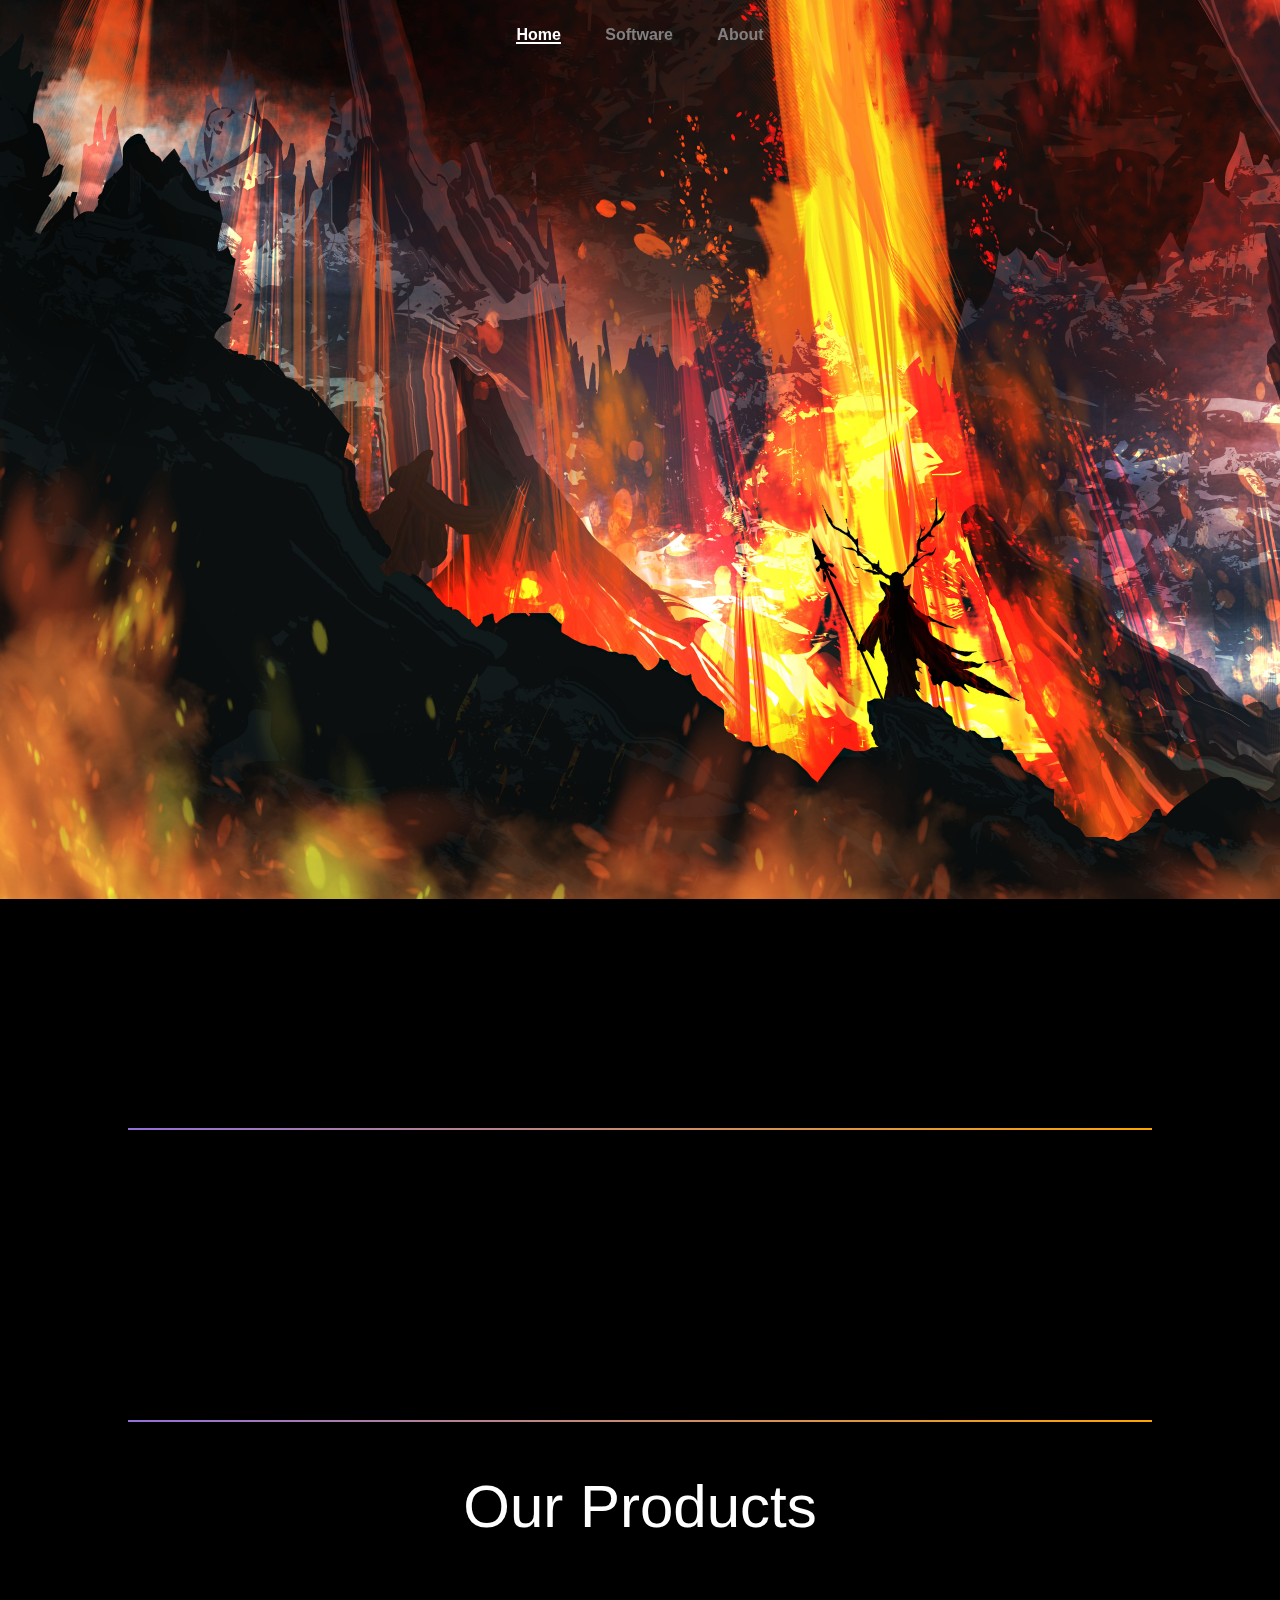
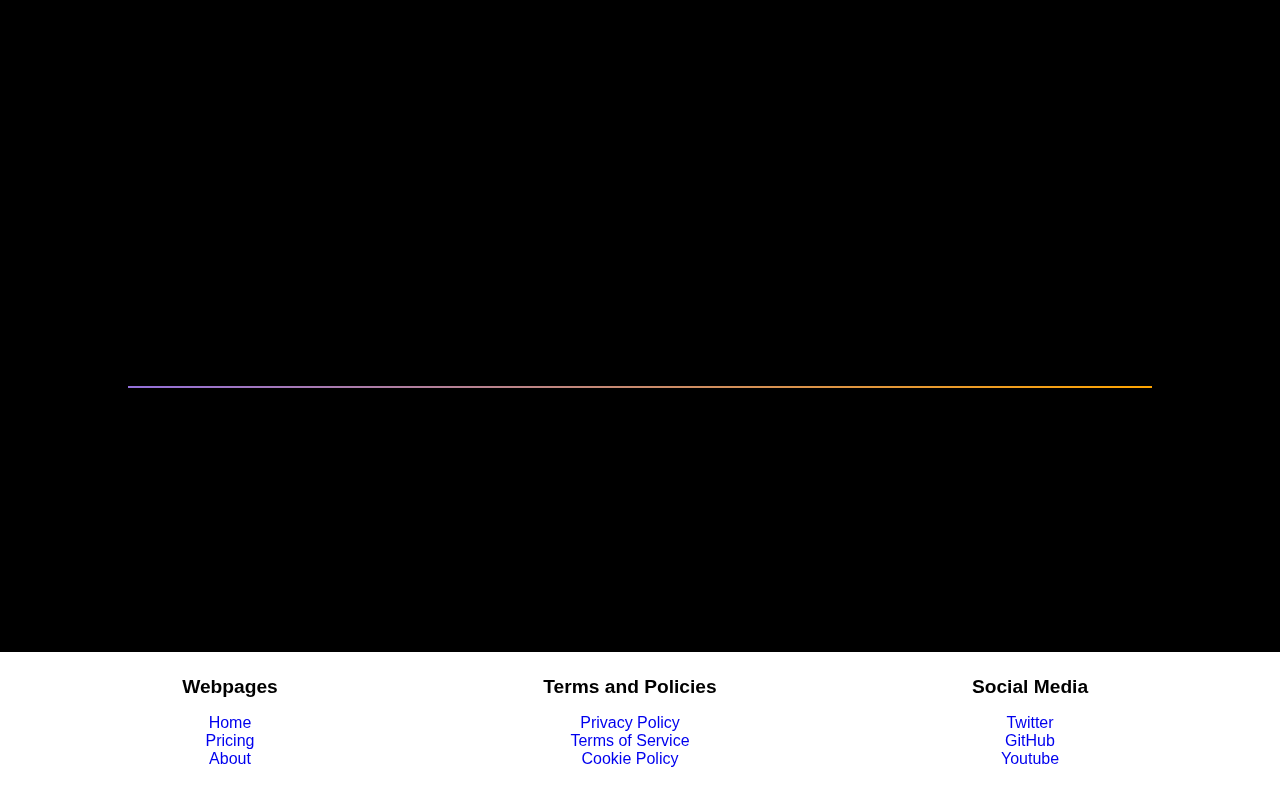
==== index.html @ 4488968f "Add files via upload" ====
<!DOCTYPE html>
<html lang="en">
<head>
    <meta charset="UTF-8">
    <meta name="viewport" content="width=device-width, initial-scale=1.0">
    <title>Name Here</title>
    <link rel="icon" href="">
    <link rel="stylesheet" href="globalStyles.css">
    <style>

        .title{
            color: white;
            font-size: 60px;
            text-align: center;
            margin: 25px;
        }
        .bodyText{
            color: white;
            font-size: 20px;
            text-align: center;
            margin: 25px;
            display: block;

        }
        .bodyTextUnderlined{
            color: white;
            font-size: 20px;
            text-align: center;
            margin: 25px;
            display: block;
            text-decoration: underline;
        }
        .uiSeperator{
            margin-top: 100px;
            margin-bottom: 50px;
            height: 2px;
            width: 80%;
            background: linear-gradient(to left, orange, mediumpurple);;
            margin-left: 10%;
            margin-right: 10%;
        }
        a {
        text-decoration: none;
        }
        .container {
            display: flex;
            justify-content: center;
            align-items: center;
            height: 100vh;
            overflow: hidden;
            margin-top: -71px;
            z-index: -1;
            position: relative;
        }

        .square {
            background-size: cover;
            background-image: url("./fire.jpg");
            margin: auto;
            width: 100%;
            height: 100vh;
            overflow: hidden;
        }
        .squareFrame{
            height: 100%;
            width: 100%;
        }

        .fade-in-text {
            opacity: 0;
            transition: opacity 2s;

        }

        /* Style when the text should fade in */
        .fade-in {
            opacity: 1;
        }

        
        .fade-in-text-fromleft{
            opacity: 0;
            transition: opacity 3s;
            transform: translateX(100%);
            filter: blur(5px);

        }

        @media screen and (max-width: 767px) {
            .fade-in-text-fromleft {
                transform: translateX(0%);

            }
        }




        /* Style when the text should fade in */
        .fade-in-fromleft{
            opacity: 1;
            filter: blur(0px);
            transform: translateX(0%);
            transition: 1s;
        }

        .fade-in-text-fromright{
            opacity: 0;
            transition: opacity 3s;
            transform: translateX(-100%);
            filter: blur(5px);

        }

        /* Style when the text should fade in */
        .fade-in-fromright{
            opacity: 1;
            filter: blur(0px);
            transform: translateX(0%);
            transition: 1s;
        }

        .card-container {
            display: flex;
            justify-content: center;
            align-items: center;
            /* flex-wrap: wrap; /* This allows items to wrap to the next row */
            margin-bottom: 20px;
        }
        

        .card {
            width: 200px;
            height: 200px;
            margin: 10px -60px; /* Add margin to create spacing between stacked items */
            background-size: contain;
            transform-origin: center;
            transition:  0.5s ;
            box-shadow: 5px 20px 20px rgba(0, 0, 0, 0.5); /* Box shadow for the card */
            transition-duration: 0.5s;
            transform: perspective(800px) rotateY(50deg); /* Initial fold */
            padding: 20px;
            border: 2px solid transparent; /* Make the border transparent */
            border-image: linear-gradient(to top right, purple, aquamarine); /* Define the gradient for the border */
            border-image-slice: 1; /* Slice the border image evenly */
        }

        .card:hover {
            transform: rotateY(0deg); /* Flat when hovered */
            box-shadow: 2.5px 10px 10px rgba(0, 0, 0, 0.5);   
            margin: 10px 30px;     
        }

        @media screen and (max-width: 767px) {
            .card {
                width: 100px;
                height: 100px; /* Change width and height for mobile */
            }
        }

        .card-with-text{
            width: 500px;
            height: 200px;
            background-color: rgb(26, 26, 26);
            border: 1px solid white;
            margin: 0px 40px; /* Add margin to create spacing between stacked items */
            transform-origin: center;
            transition:  0.5s ;
            box-shadow: 5px 20px 20px rgba(0, 0, 0, 0.5); /* Box shadow for the card */
            transition-duration: 0.5s;
            border-radius: 20px;
            padding: 20px;
            font-size: 20px;
        }

        .compareContainer{
            display: flex;
            justify-content: center;
            margin-bottom: 40px;
        }
        .insidecomparecontainer{
            margin: 60px 20px;
            text-align: center;
        }
        .websiteexamples{
            height: 384px;
            width: 512px;
            margin: 20px;
        }
        #cards2 {
        width: 100%;
        display: flex;
        justify-content: space-evenly;
        margin-bottom: 100px;
        padding: 0px;
        }

        .card2 {
        border: 1px solid white;
        border-radius: 40px;
        display: block;
        background-position: center;
        position: relative;
        cursor: pointer;
        outline: none;
        transition: scale 100ms;
        }

        .card2:hover + .body {
            background-color: white;
        }
        
        .card2 .card-front-image {
        position: relative;
        z-index: 2;
        }

        .card2 .card-image {
        background-size: contain;
        display: block;
        width: clamp(300px, 20vw, 500px);
        aspect-ratio: 2 / 3;
        border-radius: 40px
        }
        .card2:hover{
            border: 1px solid aqua;

        }
        @media(max-width: 1200px) {
        body {    
            justify-content: flex-start;
            align-items: flex-start;
        }
        
        #cards2 {
            flex-direction: column; 
            align-items: center;
            gap: 4rem;
        }
        
        .card2 .card-image {
            width: 400px;    
        }
        }

        @media(max-width: 600px) {
        #cards2 {
            gap: 2rem;
        }
        
        .card2 {
            width: 80%;    
        }
        
        .card2 .card-image {
            width: 100%;    
        }
        }

        .PriceDisplayTop{
            color: white;
            text-decoration: underline;
            font-size: 30px;
            line-height: 40px;
            margin: 0px;
            width: 100%;
            height: 10%;
            text-align: center;
        }
        .PriceDisplayContent{
            line-height: 40px;
            margin: 0px;
            width: 100%;
            height: 80%;
            text-align: center;
        }
        .PriceDisplayContentText{
            color: white;
            text-shadow: 2px 2px 4px rgba(0, 0, 0, 0.5);
        }
        .PriceDisplayBottom{
            color: white;
            text-decoration: none;
            font-size: 30px;
            line-height: 40px;
            margin: 0px;
            width: 100%;
            height: 10%;
            text-align: center;
            margin-bottom: 0;
            margin-top: 0px;
        }

        .FAQContainer{
            text-align: center;
            display: flex;
            flex-direction: column;
            justify-content: center;
            align-items: center;
            margin-bottom: 50px;
        }
        .FAQ{
            font-size: 25px;
            line-height: 80px;
            height: 80px;
            width: 80%;
            border: 1px solid white;
            box-sizing: border-box;
            color: white;
            background-color: rgba(27, 27, 27, 0.5);
        }
        .FAQ:hover{
            color: orange;
            background-color: rgba(80, 0, 178, 0.2);
        }
        .FAQ:nth-child(1){
            transition-duration: 1200ms;
        }
        .FAQ:nth-child(2){
            transition-duration: 1200ms;
        }
        .FAQ:nth-child(3){
            transition-duration: 1200ms;
        }
        .FAQ:nth-child(4){
            transition-duration: 1200ms;
        }
        .FAQ:nth-child(5){
            transition-duration: 1200ms;
        }
        .FAQ:nth-child(6){
            transition-duration: 1200ms;
        }
        .FAQ:nth-child(7){
            transition-duration: 1200ms;
        }
        .FAQ:nth-child(8){
            transition-duration: 1200ms;
        }
        .FAQ:nth-child(9){
            transition-duration: 1200ms;
        }
        .fade-in-text-forFAQ{
            opacity: 0;
            transform: translateX(-100%);
        }
        .fade-in-forFAQ{
            opacity: 1;
            transform: translateX(0%);
        }


        /* Style the accordion panel. Note: hidden by default */
        .panel {
            
            text-align: left;
            color: white;
            background-color: rgba(27, 27, 27, 0.5);
            border: 0px solid grey;
            border-left: 1px solid grey;
            border-right: 1px solid grey;
            width: calc(60% - 1px);
            display: block;
          padding: 0 10%;
          max-height: 0;
          overflow: hidden;
          transition: max-height 0.2s ease-out;
        }


    </style>
</head>
<body style="overflow-x: hidden;">
    
    <header>
        <nav>
            <ul class="menu">
                <li><a href="" class="active">Home</a></li>
                <li><a href=" ">Software</a></li>
                <li><a href=" ">About</a></li>
            </ul>
        </nav>
    </header>

      
<div id="blob"></div>
<div id="blur"></div>

    <div class="container">
        <div class="square" id="foldableSquare">
            <div class="squareFrame"></div>
        </div>
    </div>

    <div class="fade-in-text title">
        <p>Nuclear Flame</p>
    </div>
    
  
    <div class="uiSeperator"></div>
    <div class="title fade-in-text-fromright">Our Mission</div>
    <div class="bodyText fade-in-text-fromleft">From Harnessing Fire to Unlocking the Power of Nuclear Energy, Innovation has Always Been Humannity's Guiding Light. Our Mission is to Illuminate the Future by Pioneering Technological Advancements.</div>
  

    <div class="uiSeperator"></div>

    <div class="title">Our Products</div>
    <div class="FAQContainer">
        <a href="" class="FAQ fade-in-text-forFAQ">Delete Item Chrome Plugin</a>
        <a href="" class="FAQ fade-in-text-forFAQ">Fancy Scroll Bar Chrome Plugin</a>
        <a href="" class="FAQ fade-in-text-forFAQ">News Website</a>
        <a href="" class="FAQ fade-in-text-forFAQ">Temporary Email Plugin</a>
    </div>

    <div class="uiSeperator"></div>

    <div class="title fade-in-text-fromright">Contact Us</div>
    <div class="bodyText fade-in-text-fromleft">If you have any questions, feel free to send us an email at: hello@nuclearflame.com</div>


    <br/><br/><br/><br/>
    <footer class="footer">
        <div class="footer-content">
            <div class="footer-column">
                <h3>Webpages</h3>
                <ul>
                    <li><a href=" ">Home</a></li>
                    <li><a href=" ">Pricing</a></li>
                    <li><a href=" ">About</a></li>
                </ul>
            </div>
            <div class="footer-column">
                <h3>Terms and Policies</h3>
                <ul>
                    <li><a href=" ">Privacy Policy</a></li>
                    <li><a href=" ">Terms of Service</a></li>
                    <li><a href=" ">Cookie Policy</a></li>
                </ul>
            </div>
            <div class="footer-column">
                <h3>Social Media</h3>
                <ul>
                    <li><a href="#">Twitter</a></li>
                    <li><a href="#">GitHub</a></li>
                    <li><a href="#">Youtube</a></li>
                </ul>
            </div>
        </div>
    </footer>
    <script>
        
        /* -- Glow effect -- */

        const blob = document.getElementById("blob");

        window.onpointermove = event => { 
        const { clientX, clientY } = event;
        
        blob.animate({
            left: `${clientX}px`,
            top: `${Math.min(clientY + window.scrollY, document.documentElement.scrollHeight+150 - blob.clientHeight)}px`
        }, { duration: 3000, fill: "forwards" });
        }
        
        //for foldable square
        const square = document.getElementById("foldableSquare");

        window.addEventListener("scroll", () => {
            // Calculate the fold angle based on the scroll position
            const scrollValue = window.scrollY;
            const foldAngle = Math.max((-scrollValue / 8), -45); // Limit fold angle to a maximum of 5 degrees

            // Apply the folding effect using CSS transform
            square.style.transform = `perspective(1000px) rotateX(${foldAngle}deg)`;
        });

        //for fade in text
        document.addEventListener("DOMContentLoaded", function () {
            const textElement = document.querySelector(".fade-in-text");

            // Create an Intersection Observer
            const observer = new IntersectionObserver(entries => {
                entries.forEach(entry => {
                    if (entry.isIntersecting) {
                        textElement.classList.add("fade-in");
                    } else if (entry.intersectionRatio > 0) {
                        textElement.classList.add("fade-in");
                    } else {
                        textElement.classList.remove("fade-in");
                    }
                });
            });

            // Observe the text element
            observer.observe(textElement);
        });

        //for fade in text left
        document.addEventListener("DOMContentLoaded", function () {
            // Select all elements with the class "fade-in-text-fromleft"
            const textElements = document.querySelectorAll(".fade-in-text-fromleft");

            // Create an Intersection Observer for each element
            textElements.forEach((textElement) => {
                const observer = new IntersectionObserver((entries) => {
                entries.forEach((entry) => {
                    if (entry.isIntersecting) {
                    textElement.classList.add("fade-in-fromleft");
                    } else if (entry.intersectionRatio > 0) {
                    // Element is partially in viewport, you can choose to add the class here
                    textElement.classList.add("fade-in-fromleft");
                    } else {
                    // Element is not in viewport, remove the class to reset the animation
                    textElement.classList.remove("fade-in-fromleft");
                    }
                });
                });

                // Observe each text element
                observer.observe(textElement);
            });
        });

        //for fade in text right
        document.addEventListener("DOMContentLoaded", function () {
            // Select all elements with the class "fade-in-text-fromleft"
            const textElements2 = document.querySelectorAll(".fade-in-text-fromright");

            // Create an Intersection Observer for each element
            textElements2.forEach((textElement) => {
                const observer2 = new IntersectionObserver((entries) => {
                entries.forEach((entry) => {
                    if (entry.isIntersecting) {
                    textElement.classList.add("fade-in-fromright");
                    } else if (entry.intersectionRatio > 0) {
                    // Element is partially in viewport, you can choose to add the class here
                    textElement.classList.add("fade-in-fromright");
                    } else {
                    // Element is not in viewport, remove the class to reset the animation
                    textElement.classList.remove("fade-in-fromright");
                    }
                });
                });

                // Observe each text element
                observer2.observe(textElement);
            });
        });

        document.addEventListener("DOMContentLoaded", function () {
            // Select all elements with the class "fade-in-text-fromleft"
            const textElements2 = document.querySelectorAll(".fade-in-text-forFAQ");

            // Create an Intersection Observer for each element
            textElements2.forEach((textElement) => {
                const observer2 = new IntersectionObserver((entries) => {
                entries.forEach((entry) => {
                    if (entry.isIntersecting) {
                    textElement.classList.add("fade-in-forFAQ");
                    } else if (entry.intersectionRatio > 0) {
                    // Element is partially in viewport, you can choose to add the class here
                    textElement.classList.add("fade-in-forFAQ");
                    } else {
                    // Element is not in viewport, remove the class to reset the animation
                    textElement.classList.remove("fade-in-forFAQ");
                    }
                });
                });

                // Observe each text element
                observer2.observe(textElement);
            });
        });


        //dorpdown for FAQ
        var acc = document.getElementsByClassName("FAQ");
        var i;

        for (i = 0; i < acc.length; i++) {
        acc[i].addEventListener("click", function() {
            this.classList.toggle("active1");
            var panel = this.nextElementSibling;
            if (panel.style.maxHeight) {
            panel.style.maxHeight = null;
            } else {
            panel.style.maxHeight = panel.scrollHeight + "px";
            }
        });
        }

    </script>

    
</body>
</html>
---- globalStyles.css ----
::selection {
    background-color: mediumpurple;
    color: orange;
  }
/* Reset some default styles */
body {
    margin: 0;
    padding: 0;
    font-family: Arial, sans-serif;
    color: white;
    background-color: black;
    overflow-x: hidden;
}

/* Style the header and navigation */
header {
    padding: 10px 0;
}

nav {
    text-align: center;
}

.menu {
    list-style-type: none;
    padding: 0;
}

.menu a:hover{
    color: white;
}

.menu li {
    display: inline-block;
    margin: 0 20px;
    position: relative; /* Add relative positioning to the list items */
}

/* Style the links */
.menu a {
    text-decoration: none;
    color: grey;
    font-weight: bold;
    font-size: 16px;
    transition-duration: 0.4s;
}

/* Create the underline effect on hover */
.menu a::before {
    content: "";
    position: absolute;
    width: 0; /* Start with a width of 0 */
    height: 2px;
    bottom: 0;
    left: 0;
    background-color: #fff;
    transition: width 0.3s ease; /* Animate the width */
}

.menu li:hover a::before {
    width: 100%; /* Expand the width to 100% on hover */
}

/* used for the current page effect*/

.menu li:hover a::before,
.menu li a.active::before {
    width: 100%; /* Expand the width to 100% on hover and for the active page */
}

.menu li a.active {
    color: white; /* Set the text color to white for the active page */
}

.menu li a.active::before {
    left: 0; /* Reset the left position for the active page */
}

#blob {
    background-color: white;
    height: 34vmax;
    aspect-ratio: 1;
    position: absolute;
    left: 50%;
    top: 50%;
    translate: -50% -50%;
    border-radius: 50%;
    background: linear-gradient(to right, orange, mediumpurple);
    animation: rotate 20s infinite;
    opacity: 0.8;
    z-index: -2;
}

#blur {
    position: fixed;
    background-color: rgba(0, 0, 0, 0.5);
    top: 0;
    left: 0;
    width: 100%;
    height: 100%;
    backdrop-filter: blur(12vmax);
    z-index: -1; /* Adjust the z-index to ensure it's on top of other content */
}
@media (max-width: 768px) {
    #blob{
        display: none;
    }
    #blur{
        display: none;
    }
}

/* Loading overlay */
.loading-overlay {
    position: fixed;
    top: 0;
    left: 0;
    width: 100%;
    height: 100%;
    background-color: black;
    opacity: 1;
    z-index: 9999;
    transition: opacity 0.5s ease;
    display: flex;
    align-items: center;
    justify-content: center;
  }
  
  /* Hide the loading overlay with a fade-out effect */
  .loading-overlay.hidden {
    opacity: 0;
    pointer-events: none;
  }
  
    /* Footer styles */
.footer {
    background-color: white;
    color: black;
    padding: 5px 0;
    text-align: center;
}

/* Container for columns */
.footer-content {
    display: flex;
    flex-wrap: wrap;
    justify-content: space-between;
    max-width: 1200px;
    margin: 0 auto;
    padding: 0 20px;
}

/* Column styles */
.footer-column {
    flex-basis: calc(33.33% - 20px); /* Adjust column width for mobile */
    margin-right: 20px;
}

/* Style for lists */
.footer-column ul {
    list-style: none;
    padding: 0;
}

.footer-column h3 {
    font-size: 1.2rem;
    margin-bottom: 10px;
}

/* Media queries for responsiveness */
@media (max-width: 768px) {
    .footer-column {
        flex-basis: 100%;
        margin-right: 0;
        margin-bottom: 20px;
    }
}
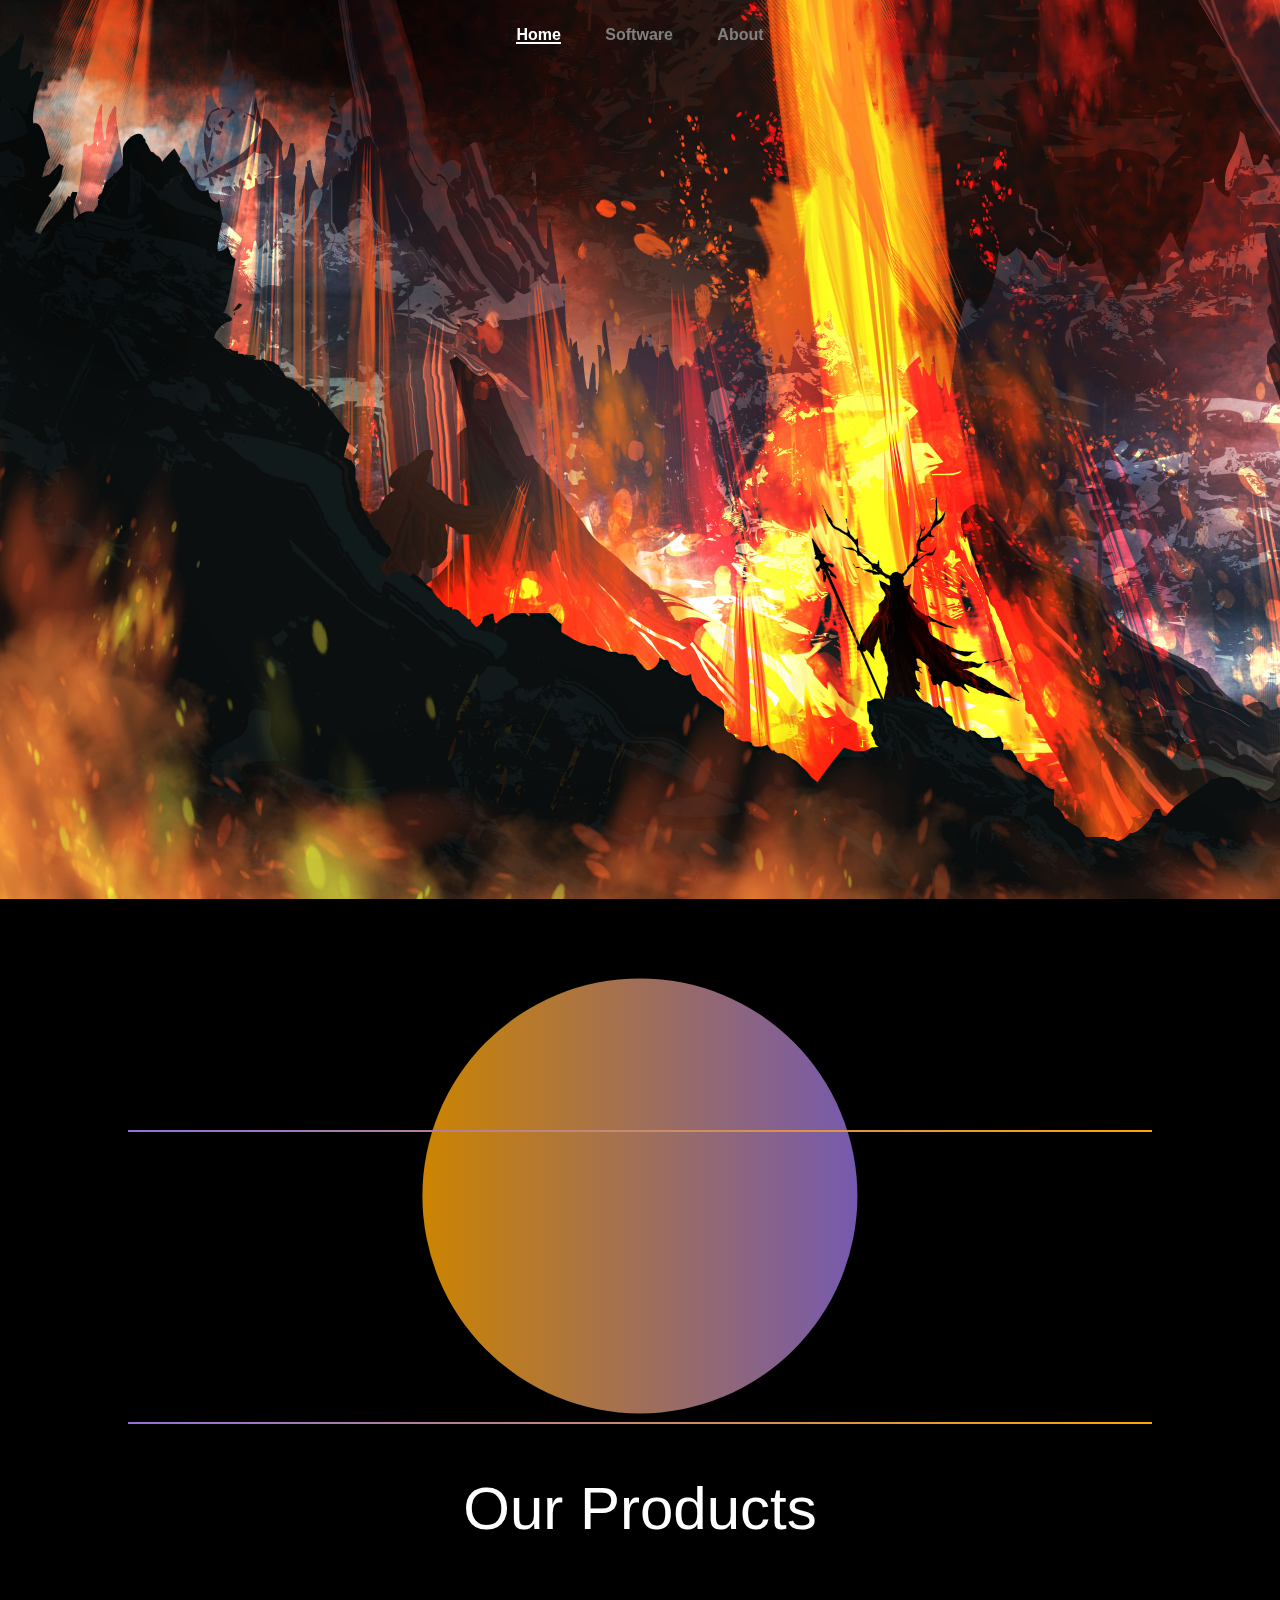
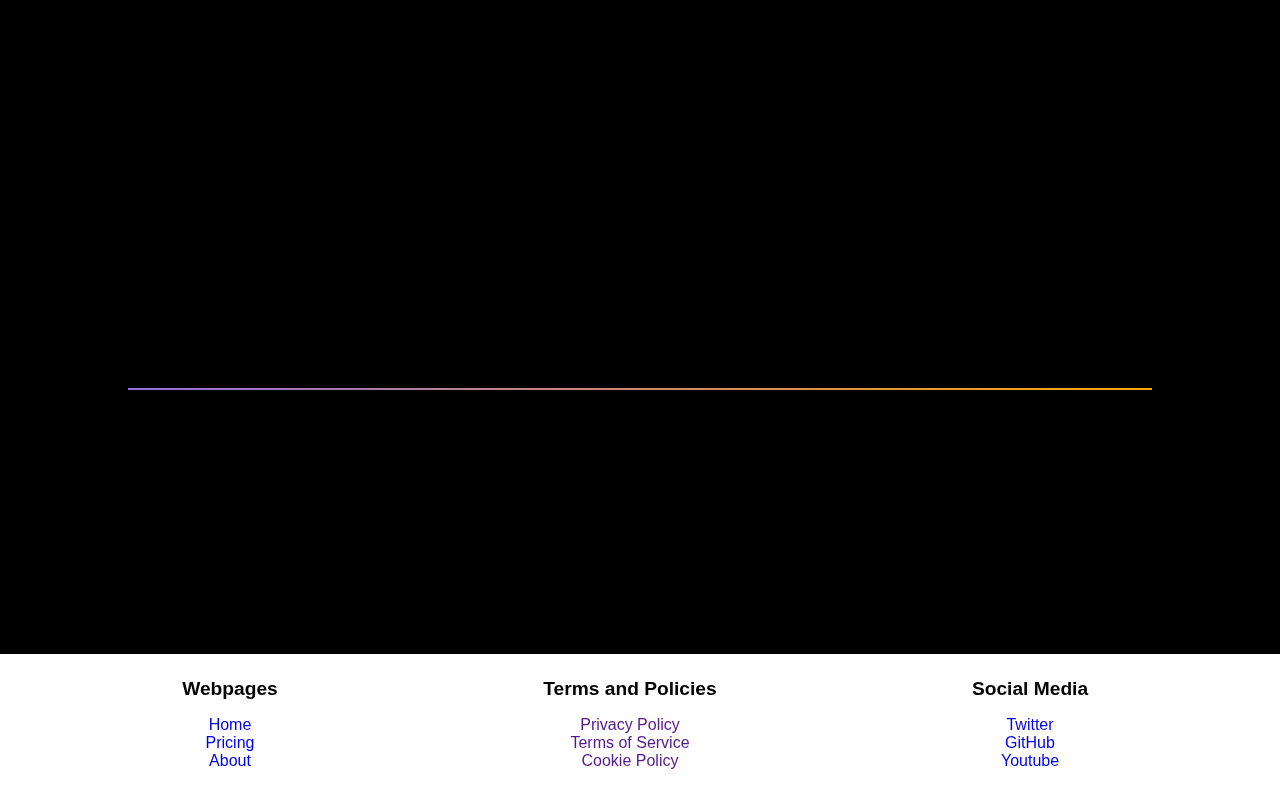
==== commit bbc16379: "Add files via upload" ====
--- a/index.html
+++ b/index.html
@@ -3,8 +3,8 @@
 <head>
     <meta charset="UTF-8">
     <meta name="viewport" content="width=device-width, initial-scale=1.0">
-    <title>Name Here</title>
-    <link rel="icon" href="">
+    <title>Nuclear Flame</title>
+    <link rel="icon" href="./icon.png">
     <link rel="stylesheet" href="globalStyles.css">
     <style>
 
@@ -309,6 +309,11 @@
             color: white;
             background-color: rgba(27, 27, 27, 0.5);
         }
+        @media(max-width: 600px) {
+            .FAQ{
+                font-size: 15px;
+            }
+        }
         .FAQ:hover{
             color: orange;
             background-color: rgba(80, 0, 178, 0.2);
@@ -376,8 +381,8 @@
         <nav>
             <ul class="menu">
                 <li><a href="" class="active">Home</a></li>
-                <li><a href=" ">Software</a></li>
-                <li><a href=" ">About</a></li>
+                <li><a href="https://www.nuclearflame.com/software">Software</a></li>
+                <li><a href="https://www.nuclearflame.com/about">About</a></li>
             </ul>
         </nav>
     </header>
@@ -393,7 +398,7 @@
     </div>
 
     <div class="fade-in-text title">
-        <p>Nuclear Flame</p>
+        <p>🔥 Nuclear Flame 🔥</p>
     </div>
     
   
@@ -406,10 +411,11 @@
 
     <div class="title">Our Products</div>
     <div class="FAQContainer">
-        <a href="" class="FAQ fade-in-text-forFAQ">Delete Item Chrome Plugin</a>
-        <a href="" class="FAQ fade-in-text-forFAQ">Fancy Scroll Bar Chrome Plugin</a>
-        <a href="" class="FAQ fade-in-text-forFAQ">News Website</a>
+        <a href="https://github.com/nuclearflame/deleteItemPlugin" class="FAQ fade-in-text-forFAQ">Delete Item Chrome Plugin</a>
+        <a href="https://github.com/nuclearflame/CustomScrollBarPlugin" class="FAQ fade-in-text-forFAQ">Fancy Scroll Bar Chrome Plugin</a>
         <a href="" class="FAQ fade-in-text-forFAQ">Temporary Email Plugin</a>
+        <a href="" class="FAQ fade-in-text-forFAQ">AI Generated Memes</a>
+
     </div>
 
     <div class="uiSeperator"></div>
@@ -424,25 +430,25 @@
             <div class="footer-column">
                 <h3>Webpages</h3>
                 <ul>
-                    <li><a href=" ">Home</a></li>
-                    <li><a href=" ">Pricing</a></li>
-                    <li><a href=" ">About</a></li>
+                    <li><a href="https://www.nuclearflame.com" >Home</a></li>
+                    <li><a href="https://www.nuclearflame.com/software">Pricing</a></li>
+                    <li><a href="https://www.nuclearflame.com/about">About</a></li>
                 </ul>
             </div>
             <div class="footer-column">
                 <h3>Terms and Policies</h3>
                 <ul>
-                    <li><a href=" ">Privacy Policy</a></li>
-                    <li><a href=" ">Terms of Service</a></li>
-                    <li><a href=" ">Cookie Policy</a></li>
+                    <li><a href="">Privacy Policy</a></li>
+                    <li><a href="">Terms of Service</a></li>
+                    <li><a href="">Cookie Policy</a></li>
                 </ul>
             </div>
             <div class="footer-column">
                 <h3>Social Media</h3>
                 <ul>
                     <li><a href="#">Twitter</a></li>
-                    <li><a href="#">GitHub</a></li>
-                    <li><a href="#">Youtube</a></li>
+                    <li><a href="https://github.com/nuclearflame">GitHub</a></li>
+                    <li><a href="https://www.youtube.com/watch?v=dQw4w9WgXcQ">Youtube</a></li>
                 </ul>
             </div>
         </div>
--- a/globalStyles.css
+++ b/globalStyles.css
@@ -4,12 +4,18 @@
   }
 /* Reset some default styles */
 body {
+    position: absolute;
+    top: 0px;
+    left: 0px;
+    right: 0px;
     margin: 0;
     padding: 0;
     font-family: Arial, sans-serif;
     color: white;
     background-color: black;
     overflow-x: hidden;
+    width: 100%;
+
 }
 
 /* Style the header and navigation */
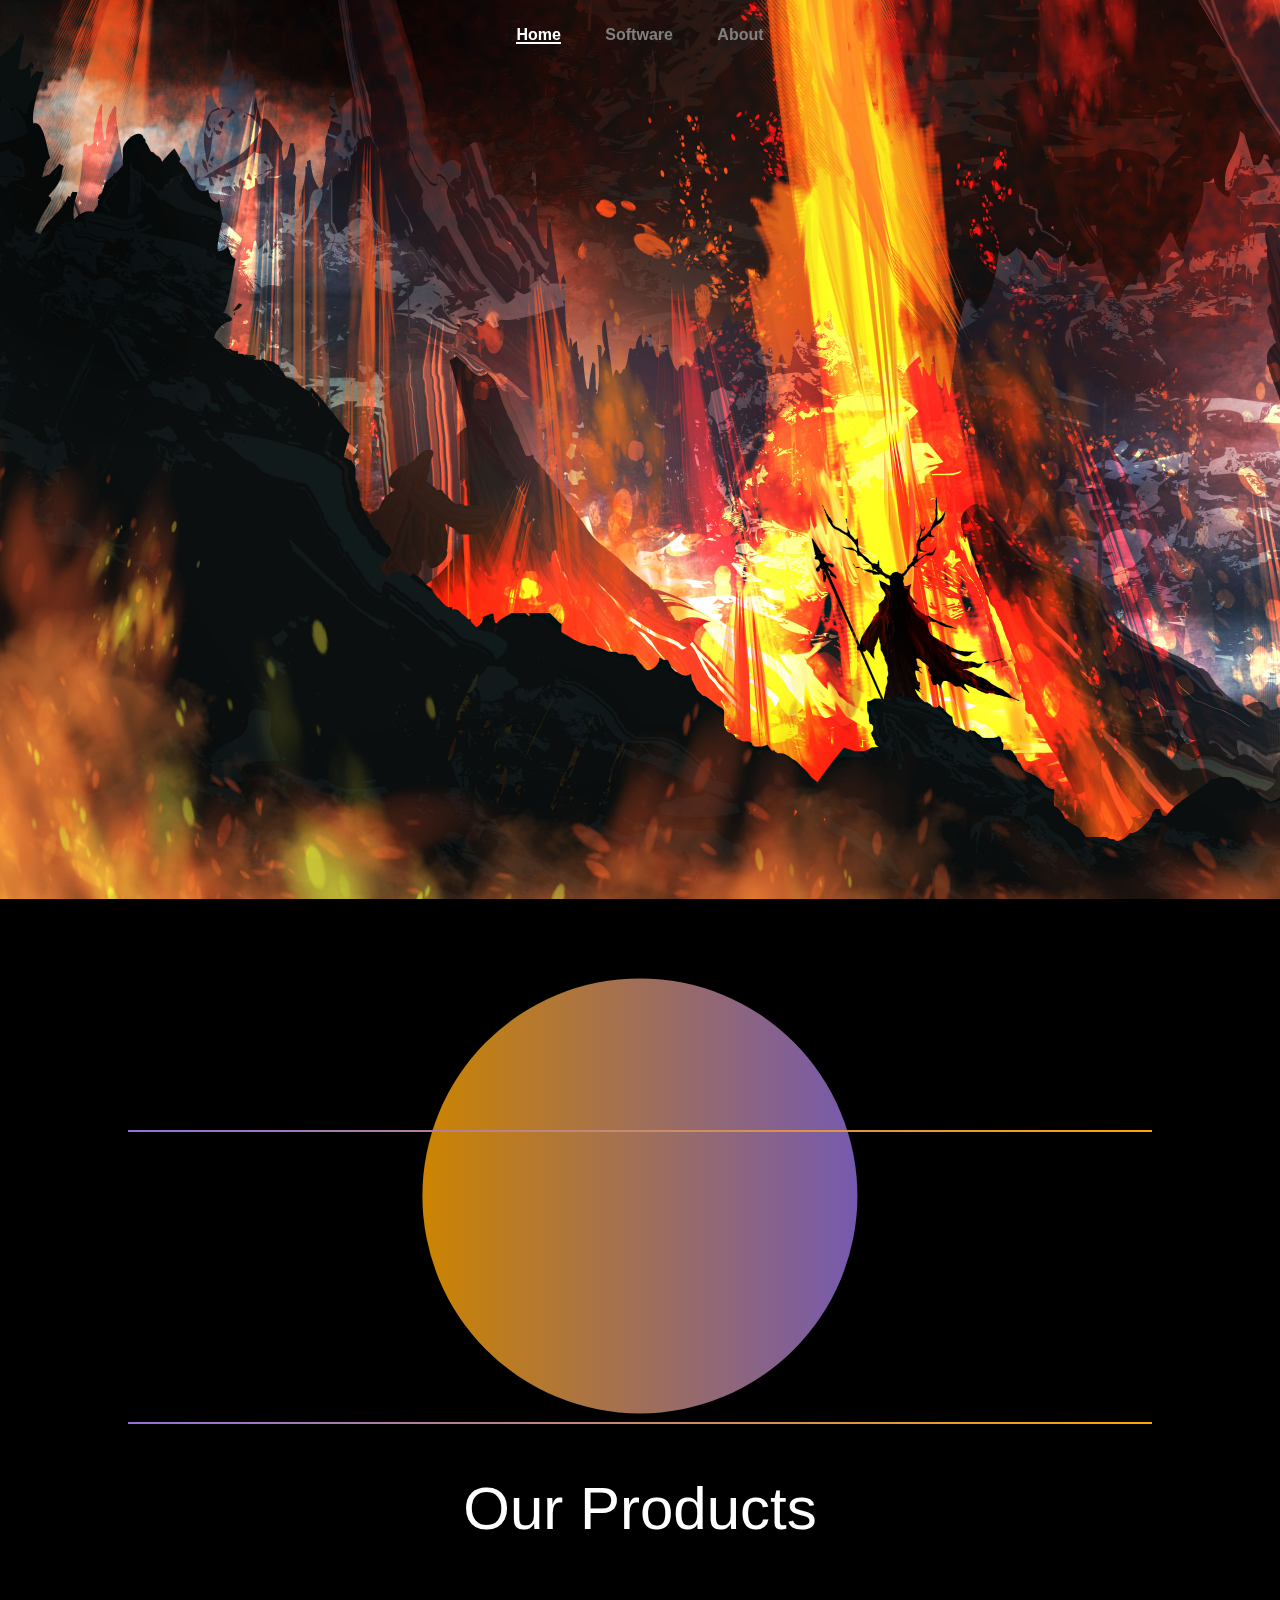
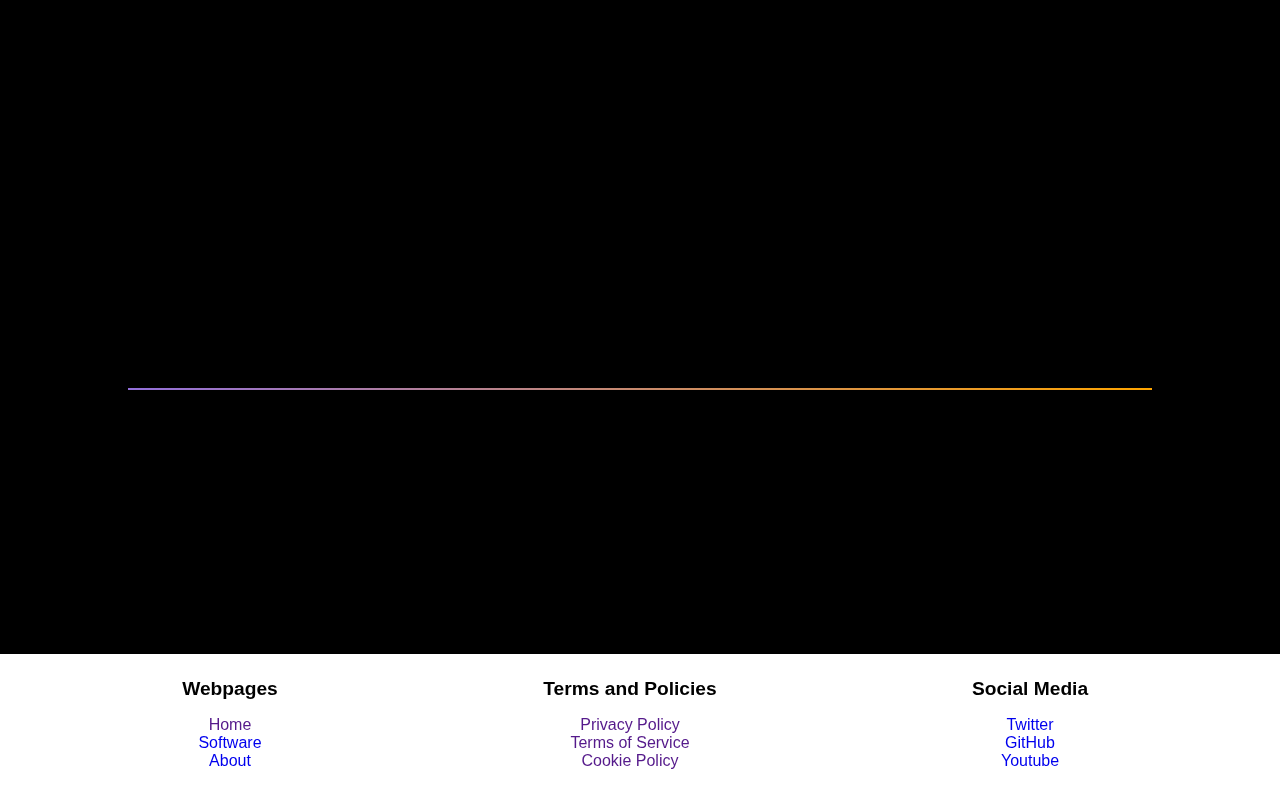
==== commit 8f45b7b3: "Add files via upload" ====
--- a/index.html
+++ b/index.html
@@ -3,7 +3,7 @@
 <head>
     <meta charset="UTF-8">
     <meta name="viewport" content="width=device-width, initial-scale=1.0">
-    <title>Nuclear Flame</title>
+    <title>Nuclear Flame Technologies</title>
     <link rel="icon" href="./icon.png">
     <link rel="stylesheet" href="globalStyles.css">
     <style>
@@ -398,7 +398,7 @@
     </div>
 
     <div class="fade-in-text title">
-        <p>🔥 Nuclear Flame 🔥</p>
+        <p>🔥 Nuclear Flame Technologies 🔥</p>
     </div>
     
   
@@ -411,10 +411,10 @@
 
     <div class="title">Our Products</div>
     <div class="FAQContainer">
-        <a href="https://github.com/nuclearflame/deleteItemPlugin" class="FAQ fade-in-text-forFAQ">Delete Item Chrome Plugin</a>
-        <a href="https://github.com/nuclearflame/CustomScrollBarPlugin" class="FAQ fade-in-text-forFAQ">Fancy Scroll Bar Chrome Plugin</a>
-        <a href="" class="FAQ fade-in-text-forFAQ">Temporary Email Plugin</a>
-        <a href="" class="FAQ fade-in-text-forFAQ">AI Generated Memes</a>
+        <a href="./software/flametexteditor" class="FAQ fade-in-text-forFAQ">Collabrative Code Editor(Coming Soon)</a>
+        <a href="https://coyote-filesharing.web.app/" class="FAQ fade-in-text-forFAQ">Coyote File Sharing</a>
+        <a href="./software/portalnotes" class="FAQ fade-in-text-forFAQ">Portal Notes(Coming Soon)</a>
+        <a href="./software/memeexmachina" class="FAQ fade-in-text-forFAQ">MemeExMachina(Coming Soon)</a>
 
     </div>
 
@@ -430,9 +430,9 @@
             <div class="footer-column">
                 <h3>Webpages</h3>
                 <ul>
-                    <li><a href="https://www.nuclearflame.com" >Home</a></li>
-                    <li><a href="https://www.nuclearflame.com/software">Pricing</a></li>
-                    <li><a href="https://www.nuclearflame.com/about">About</a></li>
+                    <li><a href="" >Home</a></li>
+                    <li><a href="software">Software</a></li>
+                    <li><a href="about">About</a></li>
                 </ul>
             </div>
             <div class="footer-column">
